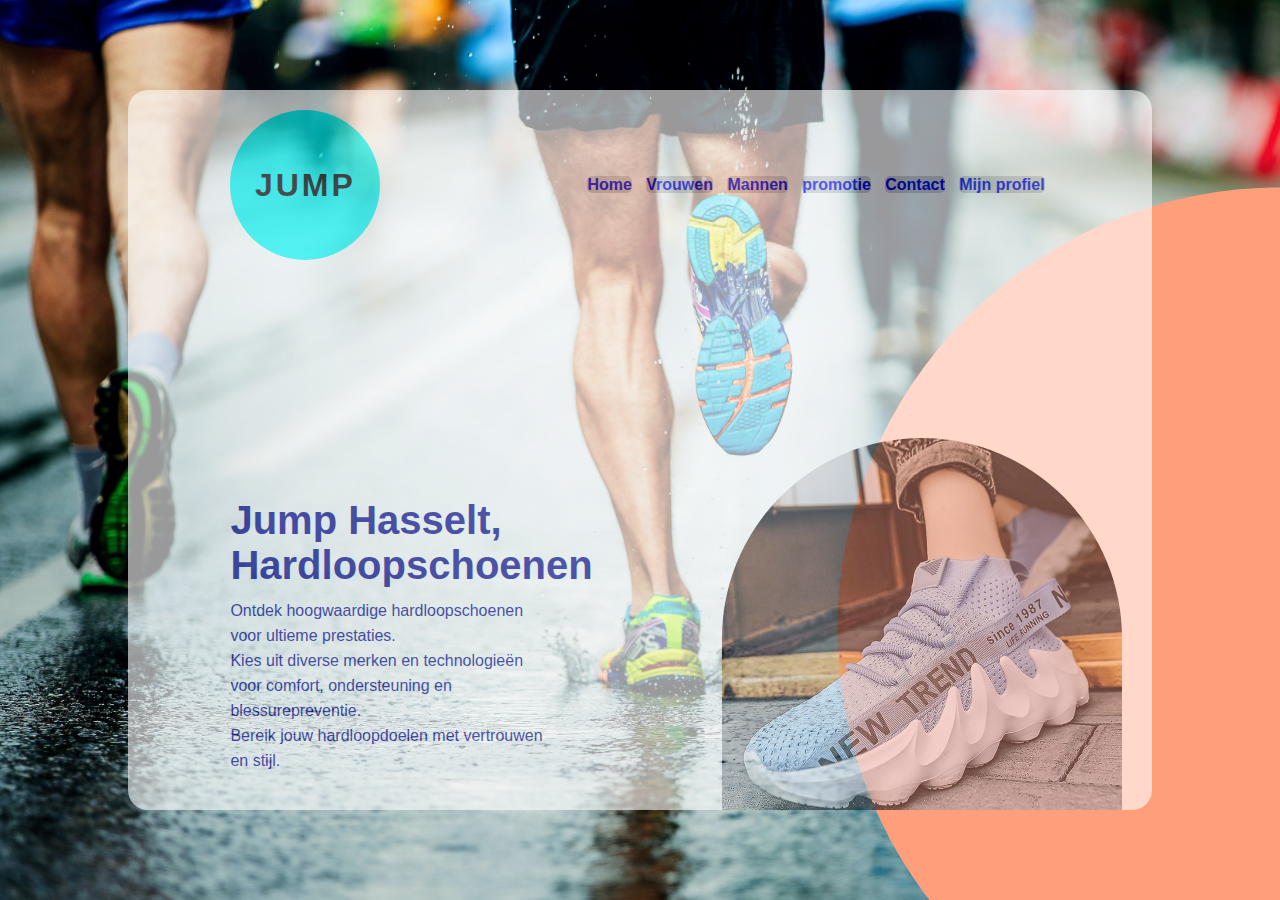
==== index.html @ 8a226c01 "Initial commit" ====
<!DOCTYPE html>
<html lang="en">
<head>
    <meta charset="UTF-8">
    <title>Title</title>
    <link rel="stylesheet" href="style.css">
</head>
<body class="home-body" >
<div class="home-container">
    <nav class="home-nav">
        <a href="#" class="home-logo">jump</a>
        <ul>
            <li><a href="#">Home</a></li>
            <li><a href="#">Vrouwen</a></li>
            <li><a href="#">Mannen</a></li>
            <li><a href="#">promotie</a></li>
            <li><a href="#">Contact</a></li>
            <li><a href="#">Mijn profiel</a></li>
        </ul>
    </nav>
    <div class="home-content">
        <div class="home-text">
            <h2>
                jump hasselt, <br>
                hardloopschoenen
            </h2>
            <p>
                Ontdek hoogwaardige hardloopschoenen voor ultieme prestaties. <br>
                Kies uit diverse merken en technologieën voor comfort, ondersteuning en blessurepreventie. <br>
                Bereik jouw hardloopdoelen met vertrouwen en stijl. <br>
            </p>
        </div>
        <div class="home-img">
            <img src="img/background/bk3.jpg" alt="hardloopschoenen">
        </div>
    </div>
</div>
</body>
</html>
---- style.css ----
*{
    padding: 0;
    margin: 0;
    font-family: sans-serif;
}
.home-body{
    background-image: url("img/background/bk1.jpg");
    background-size: cover ;
    height: 100vh;
    width: 100%;
    display: flex;
    justify-content: center;
    align-items: center;
}

.home-body::after{
    content: '';
    width: 100%;
    height: 100%;
    background-color: rgb(321,158,123);
    position: absolute;
    clip-path: circle(40% at right 70%);
    z-index: -1;
}
.home-container{
    background-color: white;
    opacity: 60%;
    width: 80%;
    height: 80%;
    border-radius: 20px ;
    overflow: hidden;
}

.home-nav{
    display: flex;
    justify-content: space-between;
    align-items: center;
    width: 80%;
    margin: auto;
    padding: 20px 0;
}

.home-logo{
    width: 150px;
    height: 150px;
    color: black;
    text-decoration: none ;
    text-transform: uppercase;
    font-size: 32px;
    background-color: aqua;
    border-radius: 50%;
    letter-spacing: 3px;
    font-weight: 700;
    display: flex;
    justify-content: center;
    align-items: center;
}
.home-logo a{

}

.home-nav ul li{
    display: inline-block;
    margin: 0 5px;
}
.home-nav ul li a{
    text-decoration: none;
    font-weight: 800;
    background-color: lightgray;
    border-radius: 5px;
}

.home-nav ul li a:hover{
    color: #000000;
    background-color: #adff2f;
}
.home-content{
    display: flex;
    justify-content: space-between;
    align-items: center;
    height: 100%;
    width: 80%;
    margin: auto;
}

.home-text{
    width: 40% ;
    color: darkblue;
}
.home-text h2{
    font-size: 40px;
    text-transform: capitalize;
    font-weight: 800;
}
.home-text p{
    margin: 10px 0;
    line-height: 25px;
    font-weight: 500;
}

.home-img{
    width: 40%;

    z-index: 1;

}

.home-img img{
    width: 400px;
    border-radius: 50% 50% 20px 20px;
    opacity:100%;

}
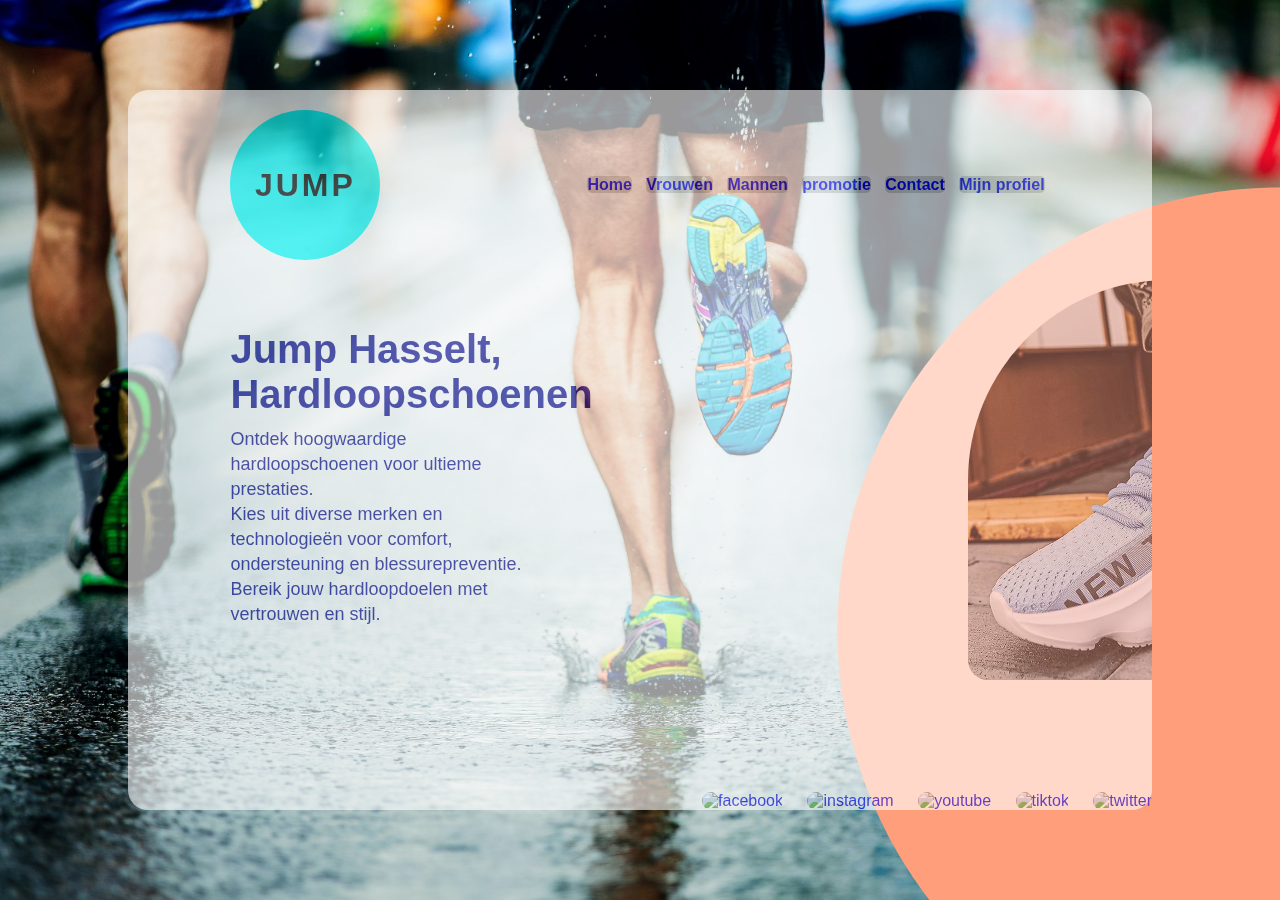
==== commit 0994b260: "de vrouwen en mannen paginas" ====
--- a/index.html
+++ b/index.html
@@ -2,22 +2,27 @@
 <html lang="en">
 <head>
     <meta charset="UTF-8">
-    <title>Title</title>
+    <title>jump</title>
     <link rel="stylesheet" href="style.css">
 </head>
 <body class="home-body" >
 <div class="home-container">
+    <header>
+
     <nav class="home-nav">
-        <a href="#" class="home-logo">jump</a>
+        <a href="index.html" class="home-logo">jump</a>
         <ul>
-            <li><a href="#">Home</a></li>
-            <li><a href="#">Vrouwen</a></li>
-            <li><a href="#">Mannen</a></li>
-            <li><a href="#">promotie</a></li>
-            <li><a href="#">Contact</a></li>
-            <li><a href="#">Mijn profiel</a></li>
+            <li><a href="index.html">Home</a></li>
+            <li><a href="schoenen.html#vrouwen-sector" target="_self">Vrouwen</a></li>
+            <li><a href="schoenen.html#mannen-sector" target="_self">Mannen</a></li>
+            <li><a href="promoties.html">promotie</a></li>
+            <li><a href="contact.html">Contact</a></li>
+            <li><a href="profiel.html">Mijn profiel</a></li>
         </ul>
     </nav>
+    </header>
+    <main>
+
     <div class="home-content">
         <div class="home-text">
             <h2>
@@ -34,6 +39,18 @@
             <img src="img/background/bk3.jpg" alt="hardloopschoenen">
         </div>
     </div>
+    </main>
+    <footer>
+        <div class="social">
+            <ul>
+                <li><a href="https://www.facebook.com" target="_blank"><img src="img/social/facebook.png" alt="facebook"></a></li>
+                <li><a href="https://www.instagram.com" target="_blank"><img src="img/social/instagram.jpg" alt="instagram"></a></li>
+                <li><a href="https://www.youtube.com" target="_blank"><img src="img/social/youtube.png" alt="youtube"></a></li>
+                <li><a href="https://www.tiktok.com" target="_blank"><img src="img/social/tiktok2.png" alt="tiktok"></a></li>
+                <li><a href="https://www.twitter.com" target="_blank"><img src="img/social/twitter.png" alt="twitter"></a></li>
+            </ul>
+        </div>
+    </footer>
 </div>
 </body>
 </html>--- a/style.css
+++ b/style.css
@@ -1,7 +1,14 @@
 *{
     padding: 0;
     margin: 0;
+    box-sizing: border-box;
     font-family: sans-serif;
+}
+a{
+    text-decoration: none;
+}
+li{
+    list-style-type: none;
 }
 .home-body{
     background-image: url("img/background/bk1.jpg");
@@ -30,8 +37,7 @@
     border-radius: 20px ;
     overflow: hidden;
 }
-
-.home-nav{
+nav{
     display: flex;
     justify-content: space-between;
     align-items: center;
@@ -64,7 +70,6 @@
     margin: 0 5px;
 }
 .home-nav ul li a{
-    text-decoration: none;
     font-weight: 800;
     background-color: lightgray;
     border-radius: 5px;
@@ -78,21 +83,22 @@
     display: flex;
     justify-content: space-between;
     align-items: center;
-    height: 100%;
+    height: 80% ;
     width: 80%;
     margin: auto;
 }
 
-.home-text{
+.home-content .home-text{
     width: 40% ;
     color: darkblue;
 }
 .home-text h2{
     font-size: 40px;
     text-transform: capitalize;
-    font-weight: 800;
+    font-weight: 700;
 }
 .home-text p{
+    font-size: 18px;
     margin: 10px 0;
     line-height: 25px;
     font-weight: 500;
@@ -100,14 +106,97 @@
 
 .home-img{
     width: 40%;
-
-    z-index: 1;
-
+    margin-left: 50%;
 }
 
 .home-img img{
     width: 400px;
     border-radius: 50% 50% 20px 20px;
     opacity:100%;
-
+}
+@media  (min-width:950px ) and (max-width: 1150px){
+    .home-img {
+        width: 300px;
+
+    }
+
+}
+
+footer .social ul li{
+    display: inline-block;
+    list-style-type: none;
+    margin-left: 20px;
+}
+.social ul{
+    position: fixed;
+    bottom: 10%;
+    right: 10%;
+}
+.social ul li img {
+    width: 30px;
+    border-radius: 30px;
+}
+
+@media (max-width: 950px) {
+    .home-content, .home-nav{
+        flex-direction: column;
+        justify-content: center;
+    }
+
+    .home-content .home-img, .home-content .home-text{
+        width: 100%;
+    }
+
+    .home-body::after{
+        clip-path: circle(50% at bottom);
+    }
+    .home-logo{
+        width: 100%;
+        height: 100%;
+    }
+
+}
+
+
+
+/*schoenen*/
+
+.schoenen-body{
+    background-color: #dc621f;;
+    display: flex;
+    justify-content: center;
+    align-items: center;
+}
+.schoenen-content img{
+    width: 40%;
+    height: 40%;
+}
+.schoenen-content div{
+    width: 80%;
+    height: 100%;
+    margin: 10px auto;
+    border-radius: 10px;
+    display: flex;
+    justify-content: space-between;
+    align-items: center;
+    background-color: greenyellow;
+}
+
+
+.schoenen-content h2{
+    text-transform: capitalize;
+    border-radius: 5px;
+    width: 20%;
+    height: 30px;
+    margin-left:40% ;
+    text-align: center;
+    background-color: blue;
+    color: white;
+}
+.naar-boven img{
+    width: 50px;
+    height: 50px;
+    position: fixed;
+    right: 10px;
+    bottom: 10px;
 }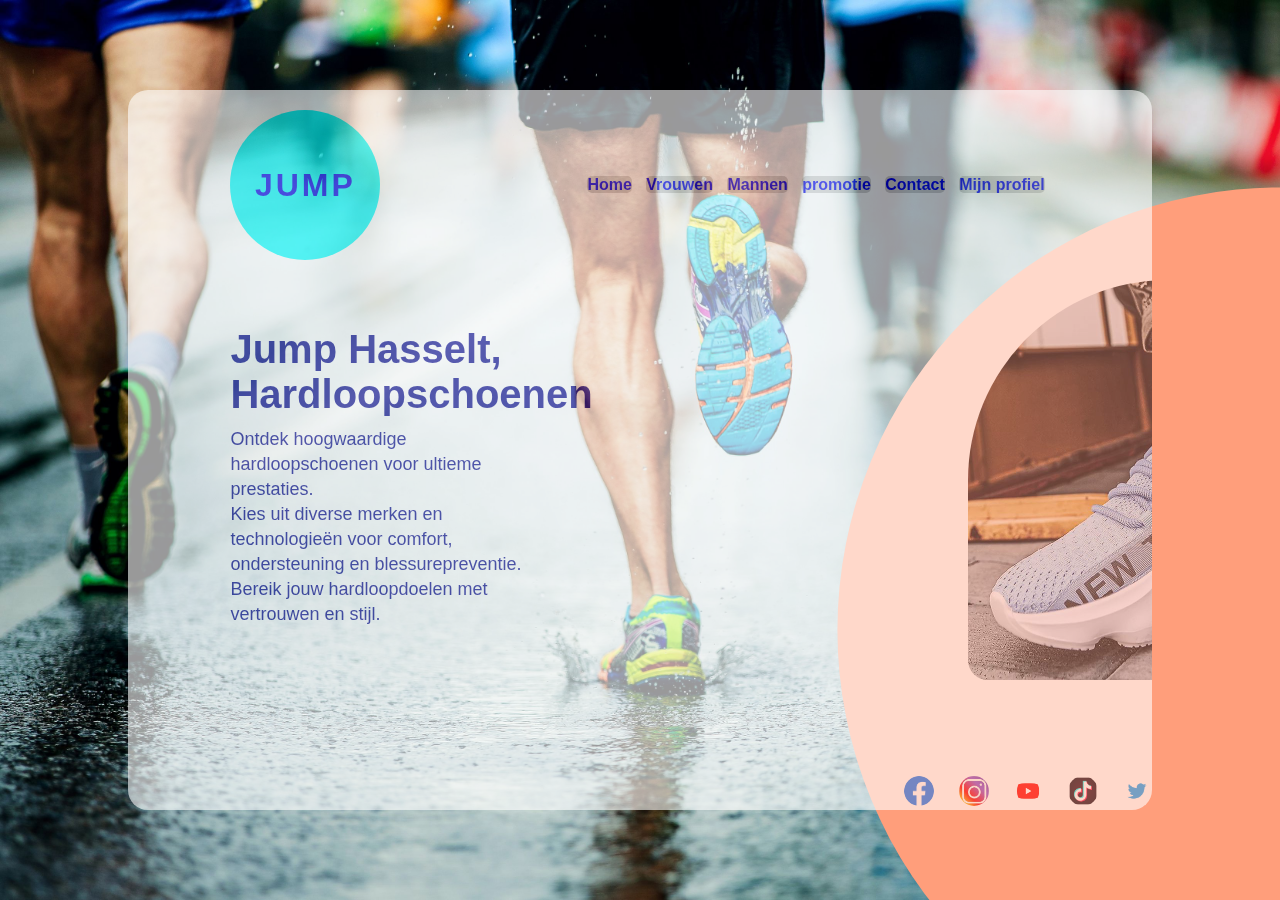
==== commit ecf9c2f4: "alles maar nog posisioneren" ====
--- a/index.html
+++ b/index.html
@@ -3,6 +3,7 @@
 <head>
     <meta charset="UTF-8">
     <title>jump</title>
+    <meta name="viewport” content=”width=device-width, initial-scale=1.0">
     <link rel="stylesheet" href="style.css">
 </head>
 <body class="home-body" >
@@ -10,7 +11,7 @@
     <header>
 
     <nav class="home-nav">
-        <a href="index.html" class="home-logo">jump</a>
+        <a href="index.html" id="home-logo">jump</a>
         <ul>
             <li><a href="index.html">Home</a></li>
             <li><a href="schoenen.html#vrouwen-sector" target="_self">Vrouwen</a></li>
--- a/style.css
+++ b/style.css
@@ -46,11 +46,9 @@
     padding: 20px 0;
 }
 
-.home-logo{
+#home-logo{
     width: 150px;
     height: 150px;
-    color: black;
-    text-decoration: none ;
     text-transform: uppercase;
     font-size: 32px;
     background-color: aqua;
@@ -61,9 +59,8 @@
     justify-content: center;
     align-items: center;
 }
-.home-logo a{
-
-}
+
+
 
 .home-nav ul li{
     display: inline-block;
@@ -114,13 +111,18 @@
     border-radius: 50% 50% 20px 20px;
     opacity:100%;
 }
-@media  (min-width:950px ) and (max-width: 1150px){
-    .home-img {
-        width: 300px;
-
+
+/*
+@media screen and (max-width: 500px){
+    .home-img img{
+        width: 1000px;
     }
-
-}
+    .home-nav{
+        background-color: black;
+    }
+
+}*/
+
 
 footer .social ul li{
     display: inline-block;
@@ -137,25 +139,6 @@
     border-radius: 30px;
 }
 
-@media (max-width: 950px) {
-    .home-content, .home-nav{
-        flex-direction: column;
-        justify-content: center;
-    }
-
-    .home-content .home-img, .home-content .home-text{
-        width: 100%;
-    }
-
-    .home-body::after{
-        clip-path: circle(50% at bottom);
-    }
-    .home-logo{
-        width: 100%;
-        height: 100%;
-    }
-
-}
 
 
 
@@ -167,10 +150,40 @@
     justify-content: center;
     align-items: center;
 }
+h3{
+    background-color: #6ea8fe;
+    border-radius: 10px;
+    margin: auto 15px;
+    padding: 2px;
+}
+
+
 .schoenen-content img{
-    width: 40%;
-    height: 40%;
-}
+    width: 200px;
+    height: 200px;
+    border-radius: 10px;
+    margin: auto 10px;
+}
+
+.schoenen-content button a, #betalen{
+    color: white;
+}
+
+.schoenen-content button, #betalen{
+    background-color: #a72dc2;
+    position: relative;
+    right: 30px;
+    top: 80px;
+    width: 300px;
+    height: 40px;
+    border-radius: 10px;
+    text-transform: uppercase;
+    font-weight: 800;
+}
+.schoenen-content button:hover, #betalen{
+    background-color: #6ea8fe;
+}
+
 .schoenen-content div{
     width: 80%;
     height: 100%;
@@ -199,4 +212,176 @@
     position: fixed;
     right: 10px;
     bottom: 10px;
-}+}
+
+/*contact*/
+
+.contact-body{
+    background-color: #6ea8fe;
+}
+
+.contact-container{
+    width: 80%;
+    height: 90vh;
+    background-image: url("img/background/bk8.jpg");
+    background-size: cover;
+    margin: 5% auto;
+    border-radius: 20px;
+}
+
+form {
+    width: 800px;
+    margin: 20px auto;
+}
+.contact-form fieldset {
+    border: 2px solid navy;
+    background-color: #5a9293;
+    border-radius: 10px;
+    margin: 2px auto;
+
+}
+.contact-form label {
+    display: inline-block;
+    color: #f5f3f3;
+    width: 200px;
+    text-align: right;
+    border-radius: 5px;
+
+}
+
+.contact input {
+    display: inline-block;
+    width: 300px;
+    height: 40px;
+    margin: 5px 20px;
+    border-radius: 5px;
+}
+
+
+legend {
+    text-align: center;
+    background-color: #8bbbf6;
+    color: #000509;
+    padding: 10px;
+    border-radius: 20px;
+}
+
+
+/*profiel*/
+.profiel-form fieldset {
+    border: 2px solid navy;
+    background-color: #076009;
+    border-radius: 10px;
+    margin: 20px auto;
+
+}
+.profiel-form label {
+    display: inline-block;
+    color: #f5f3f3;
+    width: 200px;
+    text-align: right;
+    margin: 5px auto;
+    border-radius: 5px;
+
+}
+
+.profiel-form input {
+    display: inline-block;
+    width: 300px;
+    height: 40px;
+    margin: 5px 25%;
+    border-radius: 5px;
+}
+
+.profiel-body{
+    background-image: url("img/background/bk2.jpg");
+    background-size: cover;
+}
+
+.verzenden{
+    display: flex;
+    justify-content: center;
+    align-items: center;
+}
+.verzenden input{
+    background-color: #6ea8fe;
+}
+.verzenden input:hover{
+    background-color: greenyellow;
+}
+.social-contact ul{
+    position: fixed;
+    right: 10%;
+    bottom: 4%;
+}
+
+/*prijslijst*/
+.prijs-lijst-body{
+    background-image: url("img/background/bk4.jpg");
+    background-size: cover;
+}
+.prijslijst-container{
+    width: 80%;
+    margin: auto;
+    height: 80%;
+}
+
+.table-info {
+    caption-side: top;
+    border: 1px solid black;
+    border-radius: 0 0 10px 10px;
+    background-color: #9c34e5;
+    width: 50%;
+    margin-left: 25%;
+    margin-bottom: 20px;
+    text-align: center;
+    padding: 10px;
+}
+
+caption {
+    text-transform: capitalize;
+    background-color: aqua;
+    border-radius: 10px 10px 0 0;
+    border: 1px solid rgba(98, 84, 124, 0.68);
+    font-weight: bold;
+
+}
+
+.table-info td, table th {
+    border-radius: 5px;
+    background-color: white;
+    text-transform: capitalize;
+    border: 1px solid black;
+    padding: 5px;
+}
+
+#betalen{
+
+    margin: 20px 40%;
+}
+
+@media screen and (max-width: 1200px) {
+
+    main{
+
+        width: 100%;
+        height: 100%;
+        display: flex;
+        flex-direction: column;
+        flex-wrap: wrap;
+        justify-content: center;
+        align-items: center;
+    }
+
+}
+@media screen and (max-width: 500px) {
+    .home-container, .schoenen-container, .contact-container, .prijslijst-container, .profile-container{
+        width: 100%;
+        display: flex;
+        flex-flow: column wrap;
+    }
+
+}
+
+
+
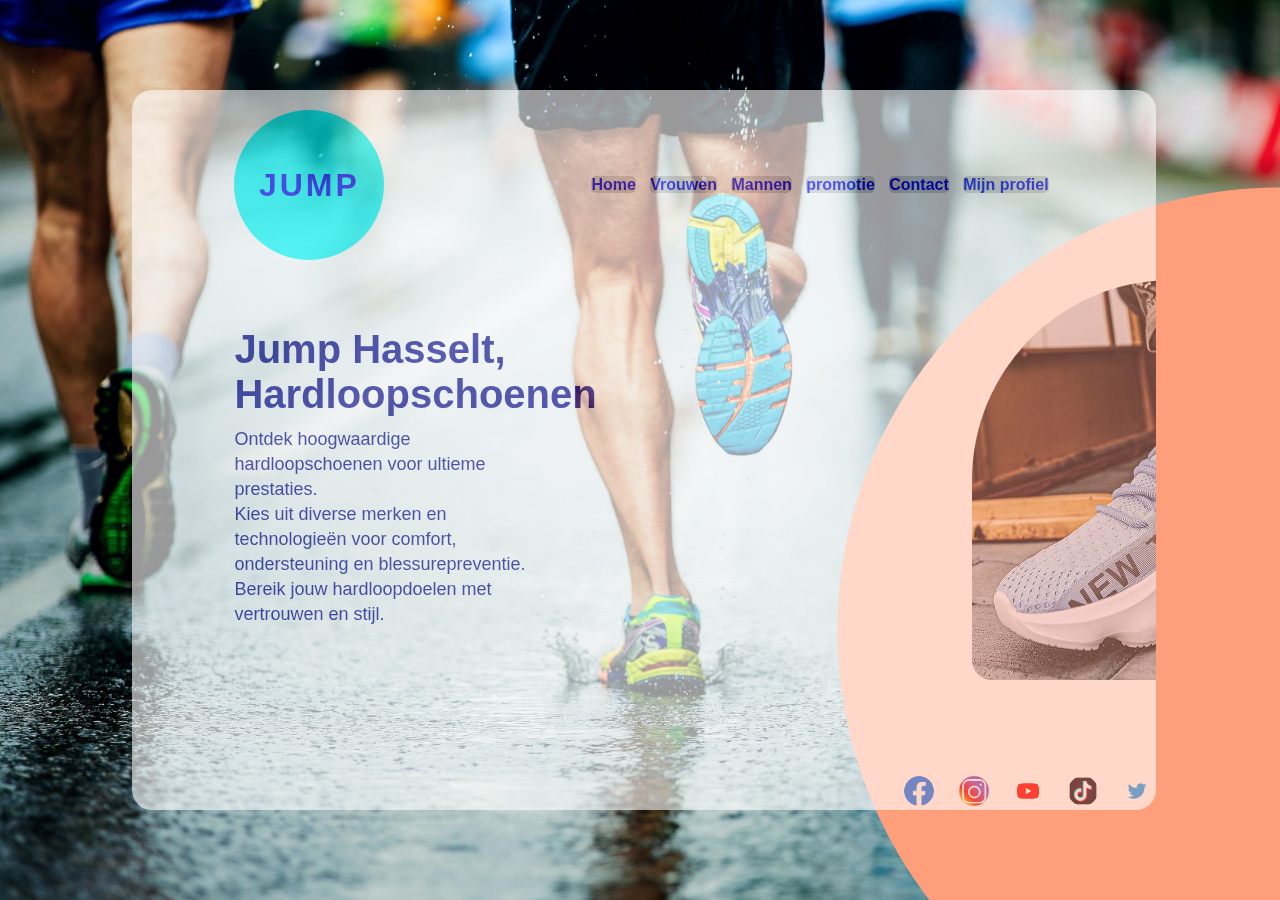
==== commit dc3a4527: "final" ====
--- a/index.html
+++ b/index.html
@@ -4,51 +4,57 @@
     <meta charset="UTF-8">
     <title>jump</title>
     <meta name="viewport” content=”width=device-width, initial-scale=1.0">
+    y
     <link rel="stylesheet" href="style.css">
 </head>
-<body class="home-body" >
+<body class="home-body">
 <div class="home-container">
     <header>
 
-    <nav class="home-nav">
-        <a href="index.html" id="home-logo">jump</a>
-        <ul>
-            <li><a href="index.html">Home</a></li>
-            <li><a href="schoenen.html#vrouwen-sector" target="_self">Vrouwen</a></li>
-            <li><a href="schoenen.html#mannen-sector" target="_self">Mannen</a></li>
-            <li><a href="promoties.html">promotie</a></li>
-            <li><a href="contact.html">Contact</a></li>
-            <li><a href="profiel.html">Mijn profiel</a></li>
-        </ul>
-    </nav>
+        <nav class="home-nav">
+            <a href="index.html" id="home-logo">jump</a>
+            <ul>
+                <li><a href="index.html">Home</a></li>
+                <li><a href="schoenen.html#vrouwen-sector" target="_self">Vrouwen</a></li>
+                <li><a href="schoenen.html#mannen-sector" target="_self">Mannen</a></li>
+                <li><a href="promoties.html">promotie</a></li>
+                <li><a href="contact.html">Contact</a></li>
+                <li><a href="profiel.html">Mijn profiel</a></li>
+            </ul>
+        </nav>
     </header>
     <main>
 
-    <div class="home-content">
-        <div class="home-text">
-            <h2>
-                jump hasselt, <br>
-                hardloopschoenen
-            </h2>
-            <p>
-                Ontdek hoogwaardige hardloopschoenen voor ultieme prestaties. <br>
-                Kies uit diverse merken en technologieën voor comfort, ondersteuning en blessurepreventie. <br>
-                Bereik jouw hardloopdoelen met vertrouwen en stijl. <br>
-            </p>
+        <div class="home-content">
+            <div class="home-text">
+                <h2>
+                    jump hasselt, <br>
+                    hardloopschoenen
+                </h2>
+                <p>
+                    Ontdek hoogwaardige hardloopschoenen voor ultieme prestaties. <br>
+                    Kies uit diverse merken en technologieën voor comfort, ondersteuning en blessurepreventie. <br>
+                    Bereik jouw hardloopdoelen met vertrouwen en stijl. <br>
+                </p>
+            </div>
+            <div class="home-img">
+                <img src="img/background/bk3.jpg" alt="hardloopschoenen">
+            </div>
         </div>
-        <div class="home-img">
-            <img src="img/background/bk3.jpg" alt="hardloopschoenen">
-        </div>
-    </div>
     </main>
     <footer>
         <div class="social">
             <ul>
-                <li><a href="https://www.facebook.com" target="_blank"><img src="img/social/facebook.png" alt="facebook"></a></li>
-                <li><a href="https://www.instagram.com" target="_blank"><img src="img/social/instagram.jpg" alt="instagram"></a></li>
-                <li><a href="https://www.youtube.com" target="_blank"><img src="img/social/youtube.png" alt="youtube"></a></li>
-                <li><a href="https://www.tiktok.com" target="_blank"><img src="img/social/tiktok2.png" alt="tiktok"></a></li>
-                <li><a href="https://www.twitter.com" target="_blank"><img src="img/social/twitter.png" alt="twitter"></a></li>
+                <li><a href="https://www.facebook.com" target="_blank"><img src="img/social/facebook.png"
+                                                                            alt="facebook"></a></li>
+                <li><a href="https://www.instagram.com" target="_blank"><img src="img/social/instagram.jpg"
+                                                                             alt="instagram"></a></li>
+                <li><a href="https://www.youtube.com" target="_blank"><img src="img/social/youtube.png"
+                                                                           alt="youtube"></a></li>
+                <li><a href="https://www.tiktok.com" target="_blank"><img src="img/social/tiktok2.png" alt="tiktok"></a>
+                </li>
+                <li><a href="https://www.twitter.com" target="_blank"><img src="img/social/twitter.png"
+                                                                           alt="twitter"></a></li>
             </ul>
         </div>
     </footer>
--- a/style.css
+++ b/style.css
@@ -1,18 +1,21 @@
-*{
+* {
     padding: 0;
     margin: 0;
     box-sizing: border-box;
     font-family: sans-serif;
 }
-a{
+
+a {
     text-decoration: none;
 }
-li{
+
+li {
     list-style-type: none;
 }
-.home-body{
+
+.home-body {
     background-image: url("img/background/bk1.jpg");
-    background-size: cover ;
+    background-size: cover;
     height: 100vh;
     width: 100%;
     display: flex;
@@ -20,24 +23,26 @@
     align-items: center;
 }
 
-.home-body::after{
+.home-body::after {
     content: '';
     width: 100%;
     height: 100%;
-    background-color: rgb(321,158,123);
+    background-color: rgb(321, 158, 123);
     position: absolute;
     clip-path: circle(40% at right 70%);
     z-index: -1;
 }
-.home-container{
+
+.home-container {
     background-color: white;
     opacity: 60%;
     width: 80%;
     height: 80%;
-    border-radius: 20px ;
+    border-radius: 20px;
     overflow: hidden;
 }
-nav{
+
+nav {
     display: flex;
     justify-content: space-between;
     align-items: center;
@@ -46,7 +51,7 @@
     padding: 20px 0;
 }
 
-#home-logo{
+#home-logo {
     width: 150px;
     height: 150px;
     text-transform: uppercase;
@@ -61,55 +66,58 @@
 }
 
 
-
-.home-nav ul li{
+.home-nav ul li {
     display: inline-block;
     margin: 0 5px;
 }
-.home-nav ul li a{
+
+.home-nav ul li a {
     font-weight: 800;
     background-color: lightgray;
     border-radius: 5px;
 }
 
-.home-nav ul li a:hover{
+.home-nav ul li a:hover {
     color: #000000;
     background-color: #adff2f;
 }
-.home-content{
+
+.home-content {
     display: flex;
     justify-content: space-between;
     align-items: center;
-    height: 80% ;
+    height: 80%;
     width: 80%;
     margin: auto;
 }
 
-.home-content .home-text{
-    width: 40% ;
+.home-content .home-text {
+    width: 40%;
     color: darkblue;
 }
-.home-text h2{
+
+.home-text h2 {
     font-size: 40px;
     text-transform: capitalize;
     font-weight: 700;
 }
-.home-text p{
+
+.home-text p {
     font-size: 18px;
     margin: 10px 0;
     line-height: 25px;
     font-weight: 500;
 }
 
-.home-img{
+.home-img {
     width: 40%;
     margin-left: 50%;
 }
 
-.home-img img{
+.home-img img {
     width: 400px;
     border-radius: 50% 50% 20px 20px;
-    opacity:100%;
+    opacity: 100%;
 }
 
 /*
@@ -124,33 +132,34 @@
 }*/
 
 
-footer .social ul li{
+footer .social ul li, .schoenen-social ul li {
     display: inline-block;
     list-style-type: none;
     margin-left: 20px;
 }
-.social ul{
+
+.social ul {
     position: fixed;
     bottom: 10%;
     right: 10%;
 }
-.social ul li img {
+
+.social ul li img, .schoenen-social ul img {
     width: 30px;
     border-radius: 30px;
 }
 
 
-
-
 /*schoenen*/
 
-.schoenen-body{
+.schoenen-body {
     background-color: #dc621f;;
     display: flex;
     justify-content: center;
     align-items: center;
 }
-h3{
+
+h3 {
     background-color: #6ea8fe;
     border-radius: 10px;
     margin: auto 15px;
@@ -158,18 +167,18 @@
 }
 
 
-.schoenen-content img{
+.schoenen-content img {
     width: 200px;
     height: 200px;
     border-radius: 10px;
     margin: auto 10px;
 }
 
-.schoenen-content button a, #betalen{
+.schoenen-content button a, #betalen {
     color: white;
 }
 
-.schoenen-content button, #betalen{
+.schoenen-content button, #betalen {
     background-color: #a72dc2;
     position: relative;
     right: 30px;
@@ -180,11 +189,12 @@
     text-transform: uppercase;
     font-weight: 800;
 }
-.schoenen-content button:hover, #betalen{
+
+.schoenen-content button:hover, #betalen {
     background-color: #6ea8fe;
 }
 
-.schoenen-content div{
+.schoenen-content div {
     width: 80%;
     height: 100%;
     margin: 10px auto;
@@ -196,17 +206,18 @@
 }
 
 
-.schoenen-content h2{
+.schoenen-content h2 {
     text-transform: capitalize;
     border-radius: 5px;
     width: 20%;
     height: 30px;
-    margin-left:40% ;
+    margin-left: 40%;
     text-align: center;
     background-color: blue;
     color: white;
 }
-.naar-boven img{
+
+.naar-boven img {
     width: 50px;
     height: 50px;
     position: fixed;
@@ -214,13 +225,31 @@
     bottom: 10px;
 }
 
+.schoenen-social ul li {
+    display: inline-block;
+    justify-content: center;
+    align-content: center;
+}
+
+.schoenen-social ul {
+    background-color: #810a0a;
+    width: 80%;
+    height: 50px;
+    border-radius: 10px 10px 0 0;
+    margin: 10px 10% 0;
+    display: flex;
+    justify-content: flex-end;
+    align-items: flex-end;
+
+}
+
 /*contact*/
 
-.contact-body{
+.contact-body {
     background-color: #6ea8fe;
 }
 
-.contact-container{
+.contact-container {
     width: 80%;
     height: 90vh;
     background-image: url("img/background/bk8.jpg");
@@ -233,6 +262,7 @@
     width: 800px;
     margin: 20px auto;
 }
+
 .contact-form fieldset {
     border: 2px solid navy;
     background-color: #5a9293;
@@ -240,6 +270,7 @@
     margin: 2px auto;
 
 }
+
 .contact-form label {
     display: inline-block;
     color: #f5f3f3;
@@ -275,6 +306,7 @@
     margin: 20px auto;
 
 }
+
 .profiel-form label {
     display: inline-block;
     color: #f5f3f3;
@@ -293,34 +325,38 @@
     border-radius: 5px;
 }
 
-.profiel-body{
+.profiel-body {
     background-image: url("img/background/bk2.jpg");
     background-size: cover;
 }
 
-.verzenden{
+.verzenden {
     display: flex;
     justify-content: center;
     align-items: center;
 }
-.verzenden input{
+
+.verzenden input {
     background-color: #6ea8fe;
 }
-.verzenden input:hover{
+
+.verzenden input:hover {
     background-color: greenyellow;
 }
-.social-contact ul{
+
+.social-contact ul {
     position: fixed;
     right: 10%;
     bottom: 4%;
 }
 
 /*prijslijst*/
-.prijs-lijst-body{
+.prijs-lijst-body {
     background-image: url("img/background/bk4.jpg");
     background-size: cover;
 }
-.prijslijst-container{
+
+.prijslijst-container {
     width: 80%;
     margin: auto;
     height: 80%;
@@ -355,14 +391,14 @@
     padding: 5px;
 }
 
-#betalen{
+#betalen {
 
     margin: 20px 40%;
 }
 
 @media screen and (max-width: 1200px) {
 
-    main{
+    main {
 
         width: 100%;
         height: 100%;
@@ -371,11 +407,13 @@
         flex-wrap: wrap;
         justify-content: center;
         align-items: center;
+        align-content: center;
     }
 
 }
+
 @media screen and (max-width: 500px) {
-    .home-container, .schoenen-container, .contact-container, .prijslijst-container, .profile-container{
+    .home-container, .schoenen-container, .contact-container, .prijslijst-container, .profile-container {
         width: 100%;
         display: flex;
         flex-flow: column wrap;
